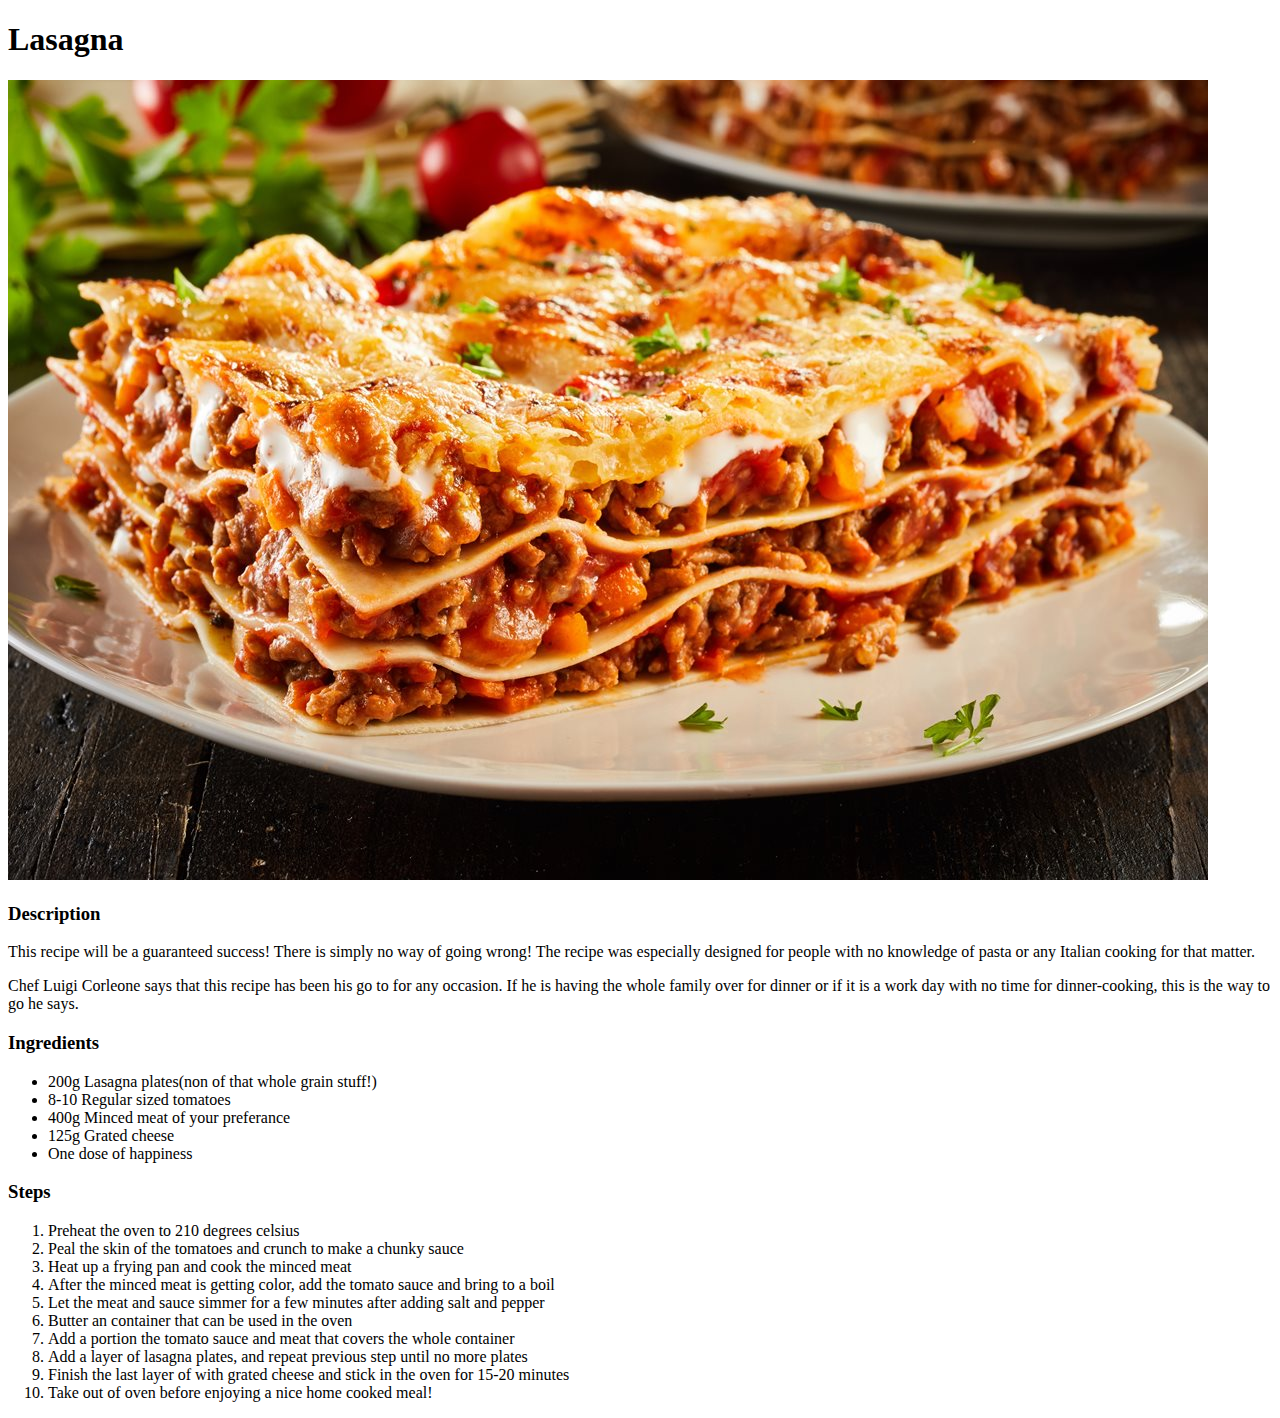
==== recipes/lasagna.html @ 8b40cd81 "Add Index, and three recipes pages" ====
<!DOCTYPE html>
<html lang="en">
    <head>
        <meta charset="utf-8">
        <title>Lasagna Recipe</title>
    </head>

    <body>
        <h1>Lasagna</h1>
        <img src="./imgs/lasagna.jpg" alt="A delicous looking cooked lasagna">
        <h3>Description</h3>
        <p>
            This recipe will be a guaranteed success! There is simply no way of going wrong!
            The recipe was especially designed for people with no knowledge of pasta or any Italian cooking for that matter.
        </p>

        <p>
            Chef Luigi Corleone says that this recipe has been his go to for any occasion. 
            If he is having the whole family over for dinner or if it is a work day with no time for dinner-cooking, this is the way to go he says.
        </p>

        <h3>Ingredients</h3>
        <ul>
            <li>200g Lasagna plates(non of that whole grain stuff!)</li>
            <li>8-10 Regular sized tomatoes</li>
            <li>400g Minced meat of your preferance</li>
            <li>125g Grated cheese</li>
            <li>One dose of happiness</li>
        </ul>

        <h3>Steps</h3>
        <ol>
            <li>Preheat the oven to 210 degrees celsius</li>
            <li>Peal the skin of the tomatoes and crunch to make a chunky sauce</li>
            <li>Heat up a frying pan and cook the minced meat</li>
            <li>After the minced meat is getting color, add the tomato sauce and bring to a boil</li>
            <li>Let the meat and sauce simmer for a few minutes after adding salt and pepper</li>
            <li>Butter an container that can be used in the oven</li>
            <li>Add a portion the tomato sauce and meat that covers the whole container</li>
            <li>Add a layer of lasagna plates, and repeat previous step until no more plates </li>
            <li>Finish the last layer of with grated cheese and stick in the oven for 15-20 minutes</li>
            <li>Take out of oven before enjoying a nice home cooked meal!</li>
        </ol>
    </body>
</html>
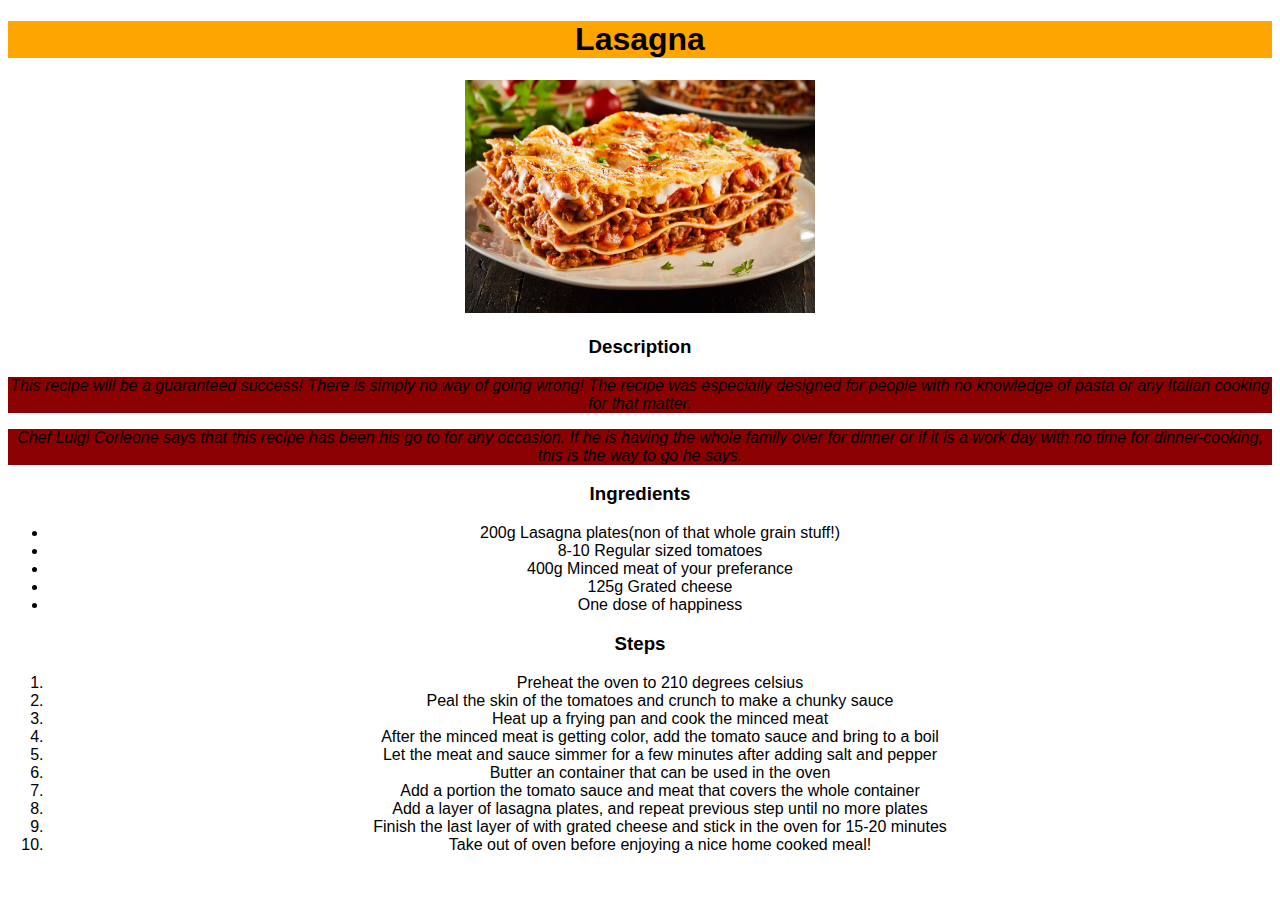
==== commit 3d12948a: "Add style through css" ====
--- a/recipes/lasagna.html
+++ b/recipes/lasagna.html
@@ -3,18 +3,20 @@
     <head>
         <meta charset="utf-8">
         <title>Lasagna Recipe</title>
+
+        <link rel="stylesheet" href="../style.css">
     </head>
 
     <body>
         <h1>Lasagna</h1>
         <img src="./imgs/lasagna.jpg" alt="A delicous looking cooked lasagna">
         <h3>Description</h3>
-        <p>
+        <p class="desc">
             This recipe will be a guaranteed success! There is simply no way of going wrong!
             The recipe was especially designed for people with no knowledge of pasta or any Italian cooking for that matter.
         </p>
 
-        <p>
+        <p  class="desc">
             Chef Luigi Corleone says that this recipe has been his go to for any occasion. 
             If he is having the whole family over for dinner or if it is a work day with no time for dinner-cooking, this is the way to go he says.
         </p>
--- a/style.css
+++ b/style.css
@@ -0,0 +1,31 @@
+/* Style Sheet */
+
+h1 {
+    font-size: xx-large;
+    background-color: orange;
+    text-align: center;
+
+}
+
+body {
+    font-family: Arial, Helvetica, sans-serif;
+    text-align: center;
+}
+
+.main {
+    background-color: darkseagreen;
+}
+
+img {
+    width: 350px;
+    height: auto;
+}
+
+a {
+    font-size: 20px;
+}
+
+.desc{
+    font-style: italic;
+    background-color:darkred;
+}